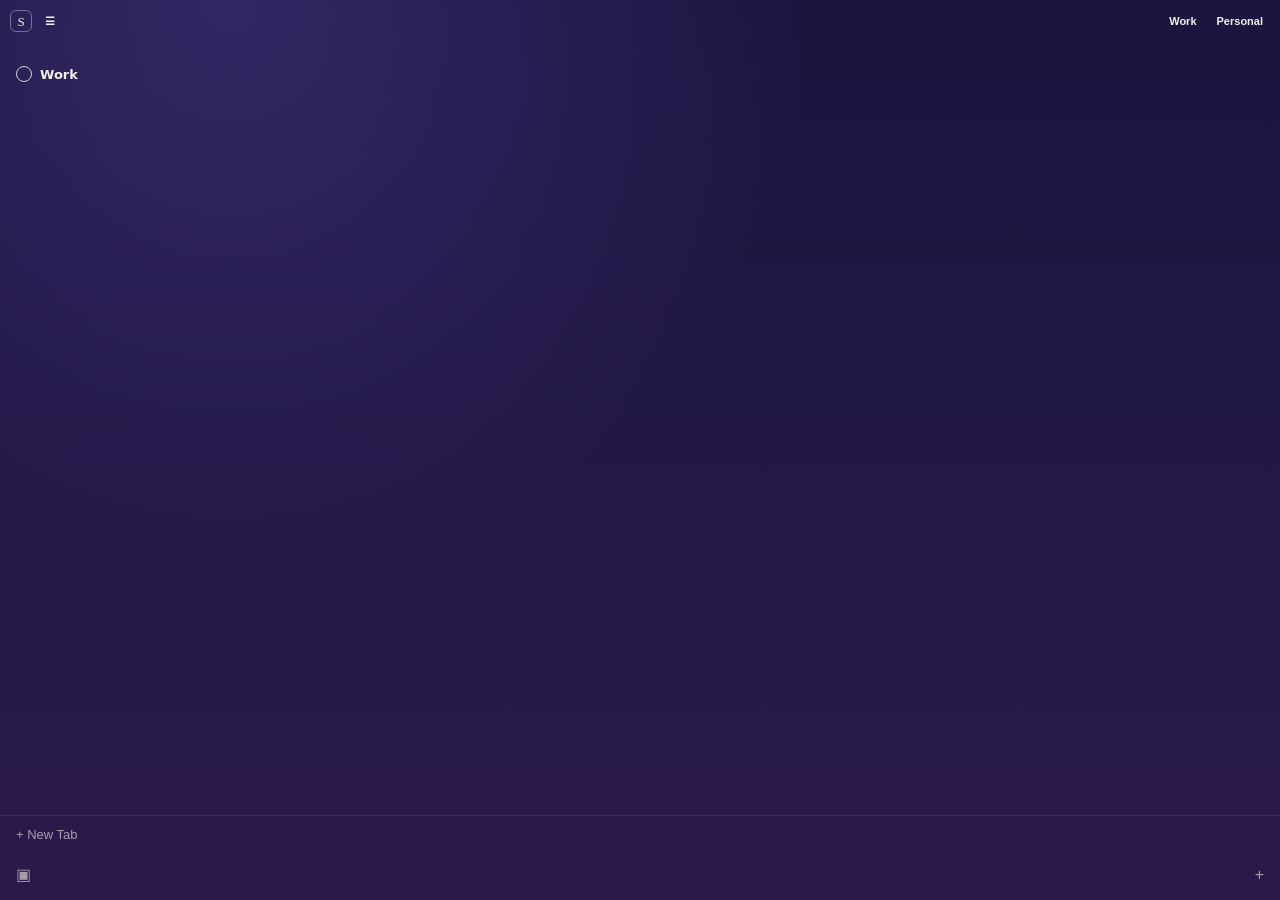
==== extension/nav/nav.html @ 74b8818d "Match Arc left Space bar: navy pins, folders, Grok on the right Hide stock horizontal tabs. Style si" ====
<!DOCTYPE html>
<html lang="ru">
  <head>
    <meta charset="utf-8" />
    <title>Spaces</title>
    <link rel="stylesheet" href="nav.css" />
  </head>
  <body>
    <div class="spacebar" id="spacebar">
      <header class="tools">
        <button type="button" id="logo" title="SubStudio">S</button>
        <button type="button" id="collapse" title="Sidebar">☰</button>
        <span class="grow"></span>
        <button type="button" id="space-work" data-space="work">Work</button>
        <button type="button" id="space-personal" data-space="personal">Personal</button>
      </header>

      <section class="pins" id="pins" aria-label="Favorites"></section>

      <section class="list">
        <div class="space-head" id="space-head">
          <span class="globe" aria-hidden="true"></span>
          <span id="space-name">Work</span>
        </div>
        <div id="folders"></div>
        <div id="tabs"></div>
      </section>

      <button class="newtab" id="newtab" type="button">+ New Tab</button>

      <footer class="dock">
        <button type="button" id="library" title="Library">▣</button>
        <span class="grow"></span>
        <button type="button" id="add" title="Add">+</button>
      </footer>
    </div>
    <script type="module" src="nav.js"></script>
  </body>
</html>
---- extension/nav/nav.css ----
:root {
  --from: #1b1540;
  --to: #2a1a4a;
  --ink: #f4efe6;
  --muted: rgba(244, 239, 230, 0.62);
  --tile: rgba(8, 6, 20, 0.45);
  --folder: #4f7cff;
  font-family: Inter, "Segoe UI", system-ui, sans-serif;
}

html, body {
  margin: 0;
  height: 100%;
  background: transparent;
  color: var(--ink);
}

.spacebar {
  height: 100%;
  display: flex;
  flex-direction: column;
  background:
    radial-gradient(circle at 18% 0%, rgba(90, 70, 160, 0.38), transparent 42%),
    linear-gradient(180deg, var(--from) 0%, var(--to) 100%);
}

.tools {
  display: flex;
  align-items: center;
  gap: 6px;
  padding: 10px 10px 6px;
}
.tools button {
  appearance: none;
  border: 0;
  background: transparent;
  color: var(--ink);
  font: 600 11px/1 Inter, sans-serif;
  padding: 4px 7px;
  border-radius: 8px;
  cursor: pointer;
}
.tools button.on,
.tools button:hover { background: rgba(255, 255, 255, 0.08); }
#logo {
  width: 22px;
  height: 22px;
  padding: 0;
  border: 1px solid rgba(255, 255, 255, 0.35);
  border-radius: 6px;
  font-family: "Instrument Serif", Georgia, serif;
  font-weight: 400;
  font-size: 13px;
}
.grow { flex: 1; }

.pins {
  display: grid;
  grid-template-columns: repeat(3, 1fr);
  gap: 8px;
  padding: 8px 12px 14px;
}
.pin {
  aspect-ratio: 1;
  border: 0;
  border-radius: 12px;
  background: var(--tile);
  box-shadow: inset 0 0 0 1px rgba(255, 255, 255, 0.06);
  display: grid;
  place-items: center;
  cursor: pointer;
  padding: 0;
}
.pin img { width: 22px; height: 22px; }
.pin.empty { cursor: default; opacity: 0.55; }

.list { flex: 1; overflow: auto; padding: 0 8px 8px; }
.space-head {
  display: flex;
  align-items: center;
  gap: 8px;
  padding: 6px 8px 10px;
  font-weight: 650;
  font-size: 13px;
}
.globe {
  width: 14px;
  height: 14px;
  border: 1.5px solid var(--ink);
  border-radius: 50%;
  display: inline-block;
  opacity: 0.85;
}

.row {
  display: flex;
  align-items: center;
  gap: 8px;
  width: 100%;
  border: 0;
  background: transparent;
  color: var(--ink);
  font: 500 13px/1.2 Inter, sans-serif;
  padding: 7px 8px;
  border-radius: 10px;
  cursor: pointer;
  text-align: left;
}
.row:hover, .row.active { background: rgba(255, 255, 255, 0.08); }
.row img { width: 16px; height: 16px; border-radius: 4px; }
.folder-ico {
  width: 16px;
  height: 13px;
  border-radius: 3px 3px 2px 2px;
  background: var(--folder);
  box-shadow: 0 -2px 0 0 color-mix(in srgb, var(--folder) 70%, white);
}
.muted { color: var(--muted); }

.newtab {
  appearance: none;
  border: 0;
  border-top: 1px solid rgba(255, 255, 255, 0.08);
  background: transparent;
  color: var(--muted);
  font: 500 13px/1 Inter, sans-serif;
  padding: 12px 16px;
  text-align: left;
  cursor: pointer;
}
.newtab:hover { color: var(--ink); }

.dock {
  display: flex;
  align-items: center;
  padding: 8px 10px 12px;
}
.dock button {
  appearance: none;
  border: 0;
  background: transparent;
  color: var(--muted);
  font-size: 16px;
  cursor: pointer;
  padding: 4px 6px;
}
.dock button:hover { color: var(--ink); }
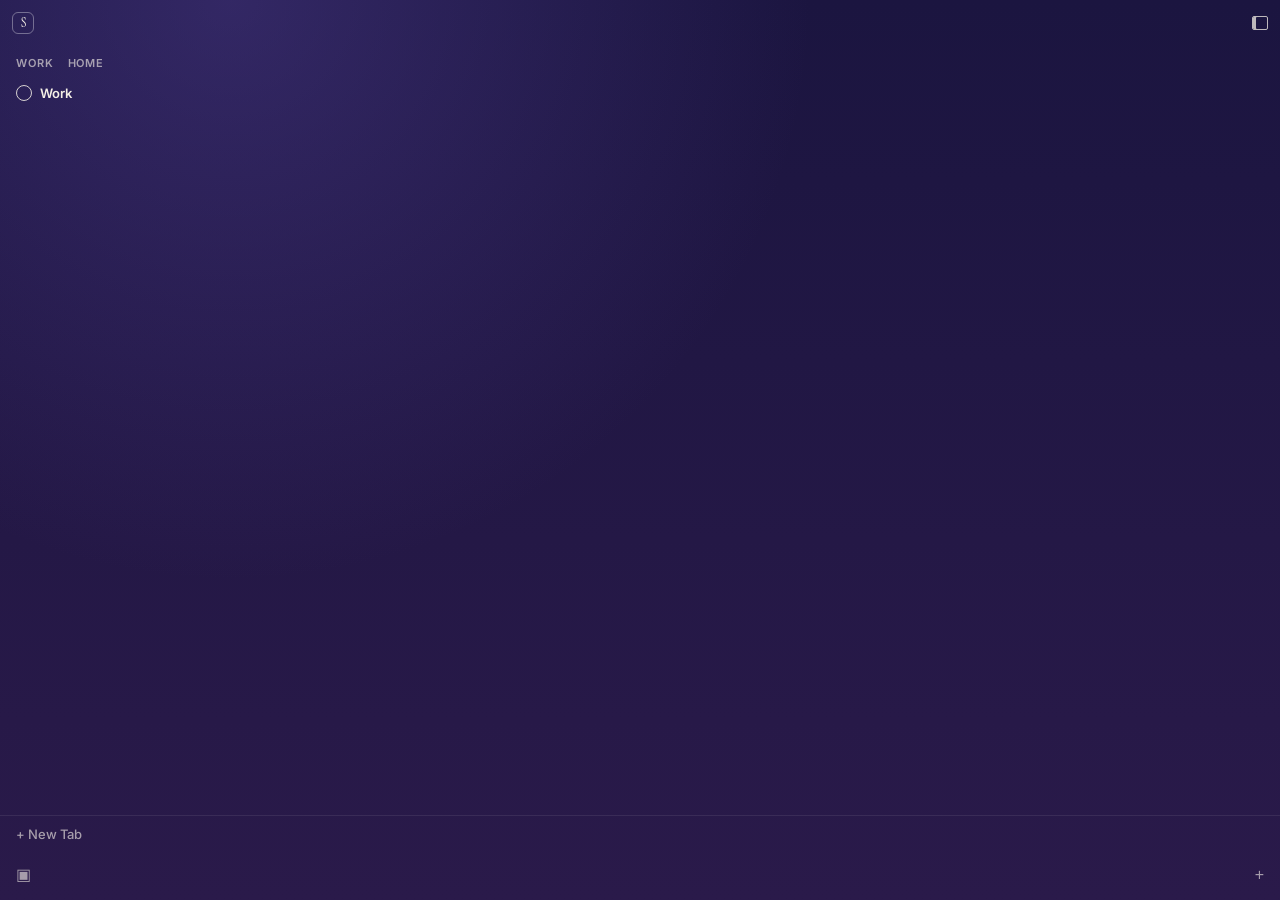
==== commit a1b26d0c: "Give the companion the Arc sidebar on stock Firefox Hide native horizontal and vertical tab strips. " ====
--- a/extension/nav/nav.html
+++ b/extension/nav/nav.html
@@ -9,13 +9,18 @@
     <div class="spacebar" id="spacebar">
       <header class="tools">
         <button type="button" id="logo" title="SubStudio">S</button>
-        <button type="button" id="collapse" title="Sidebar">☰</button>
         <span class="grow"></span>
-        <button type="button" id="space-work" data-space="work">Work</button>
-        <button type="button" id="space-personal" data-space="personal">Personal</button>
+        <button type="button" id="collapse" title="Sidebar" aria-label="Collapse sidebar">
+          <span class="win" aria-hidden="true"></span>
+        </button>
       </header>
 
-      <section class="pins" id="pins" aria-label="Favorites"></section>
+      <section class="pins" id="pins" aria-label="Pinned favorites"></section>
+
+      <nav class="spaces" aria-label="Spaces">
+        <button type="button" id="space-work" data-space="work">WORK</button>
+        <button type="button" id="space-home" data-space="home">HOME</button>
+      </nav>
 
       <section class="list">
         <div class="space-head" id="space-head">
@@ -29,11 +34,21 @@
       <button class="newtab" id="newtab" type="button">+ New Tab</button>
 
       <footer class="dock">
-        <button type="button" id="library" title="Library">▣</button>
+        <button type="button" id="library" title="Library" aria-label="Library">▣</button>
         <span class="grow"></span>
-        <button type="button" id="add" title="Add">+</button>
+        <button type="button" id="add" title="Pin or new folder" aria-label="Add">+</button>
       </footer>
     </div>
+
+    <menu id="menu" hidden>
+      <button type="button" data-act="pin">Pin</button>
+      <button type="button" data-act="unpin">Unpin</button>
+      <button type="button" data-act="work">Move to Work</button>
+      <button type="button" data-act="home">Move to Home</button>
+      <button type="button" data-act="folder">Add to folder…</button>
+      <button type="button" data-act="close">Close</button>
+    </menu>
+
     <script type="module" src="nav.js"></script>
   </body>
 </html>
--- a/extension/nav/nav.css
+++ b/extension/nav/nav.css
@@ -1,14 +1,40 @@
+@font-face {
+  font-family: "Instrument Serif";
+  font-style: normal;
+  font-weight: 400;
+  src: url("../fonts/InstrumentSerif-Regular.ttf") format("truetype");
+}
+@font-face {
+  font-family: "Inter";
+  font-style: normal;
+  font-weight: 400;
+  src: url("../fonts/Inter-Regular.woff2") format("woff2");
+}
+@font-face {
+  font-family: "Inter";
+  font-style: normal;
+  font-weight: 500;
+  src: url("../fonts/Inter-Medium.woff2") format("woff2");
+}
+@font-face {
+  font-family: "Inter";
+  font-style: normal;
+  font-weight: 600;
+  src: url("../fonts/Inter-SemiBold.woff2") format("woff2");
+}
+
 :root {
   --from: #1b1540;
   --to: #2a1a4a;
   --ink: #f4efe6;
   --muted: rgba(244, 239, 230, 0.62);
-  --tile: rgba(8, 6, 20, 0.45);
+  --tile: rgba(8, 6, 20, 0.48);
   --folder: #4f7cff;
   font-family: Inter, "Segoe UI", system-ui, sans-serif;
 }
 
-html, body {
+html,
+body {
   margin: 0;
   height: 100%;
   background: transparent;
@@ -28,53 +54,109 @@
   display: flex;
   align-items: center;
   gap: 6px;
-  padding: 10px 10px 6px;
-}
+  padding: 12px 12px 4px;
+}
+
 .tools button {
   appearance: none;
   border: 0;
   background: transparent;
   color: var(--ink);
-  font: 600 11px/1 Inter, sans-serif;
-  padding: 4px 7px;
-  border-radius: 8px;
-  cursor: pointer;
-}
-.tools button.on,
-.tools button:hover { background: rgba(255, 255, 255, 0.08); }
+  cursor: pointer;
+  padding: 0;
+}
+
 #logo {
   width: 22px;
   height: 22px;
-  padding: 0;
   border: 1px solid rgba(255, 255, 255, 0.35);
   border-radius: 6px;
   font-family: "Instrument Serif", Georgia, serif;
-  font-weight: 400;
   font-size: 13px;
-}
-.grow { flex: 1; }
+  line-height: 20px;
+}
+
+.win {
+  display: block;
+  width: 14px;
+  height: 12px;
+  border: 1.4px solid var(--ink);
+  border-radius: 2px;
+  opacity: 0.75;
+  box-shadow: inset 3px 0 0 0 var(--ink);
+}
+
+.grow {
+  flex: 1;
+}
 
 .pins {
   display: grid;
   grid-template-columns: repeat(3, 1fr);
   gap: 8px;
-  padding: 8px 12px 14px;
-}
+  padding: 10px 12px 8px;
+}
+
 .pin {
   aspect-ratio: 1;
   border: 0;
-  border-radius: 12px;
+  border-radius: 14px;
   background: var(--tile);
-  box-shadow: inset 0 0 0 1px rgba(255, 255, 255, 0.06);
+  box-shadow:
+    inset 0 1px 4px rgba(0, 0, 0, 0.45),
+    inset 0 0 0 1px rgba(255, 255, 255, 0.06);
   display: grid;
   place-items: center;
   cursor: pointer;
   padding: 0;
-}
-.pin img { width: 22px; height: 22px; }
-.pin.empty { cursor: default; opacity: 0.55; }
-
-.list { flex: 1; overflow: auto; padding: 0 8px 8px; }
+  color: var(--ink);
+  font: 650 12px/1 Inter, sans-serif;
+}
+
+.pin img {
+  width: 22px;
+  height: 22px;
+  border-radius: 5px;
+}
+
+.pin.empty {
+  opacity: 0.55;
+}
+
+.pin.active {
+  box-shadow:
+    inset 0 1px 4px rgba(0, 0, 0, 0.45),
+    inset 0 0 0 1px rgba(255, 255, 255, 0.18);
+}
+
+.spaces {
+  display: flex;
+  gap: 14px;
+  padding: 2px 16px 10px;
+}
+
+.spaces button {
+  appearance: none;
+  border: 0;
+  background: transparent;
+  color: var(--muted);
+  font: 650 11px/1 Inter, sans-serif;
+  letter-spacing: 0.08em;
+  cursor: pointer;
+  padding: 0;
+}
+
+.spaces button.on,
+.spaces button:hover {
+  color: var(--ink);
+}
+
+.list {
+  flex: 1;
+  overflow: auto;
+  padding: 0 8px 8px;
+}
+
 .space-head {
   display: flex;
   align-items: center;
@@ -83,6 +165,7 @@
   font-weight: 650;
   font-size: 13px;
 }
+
 .globe {
   width: 14px;
   height: 14px;
@@ -106,16 +189,50 @@
   cursor: pointer;
   text-align: left;
 }
-.row:hover, .row.active { background: rgba(255, 255, 255, 0.08); }
-.row img { width: 16px; height: 16px; border-radius: 4px; }
+
+.row:hover,
+.row.active {
+  background: rgba(255, 255, 255, 0.08);
+}
+
+.row img {
+  width: 16px;
+  height: 16px;
+  border-radius: 4px;
+}
+
+.row .close {
+  margin-left: auto;
+  opacity: 0;
+  border: 0;
+  background: transparent;
+  color: var(--muted);
+  cursor: pointer;
+  font-size: 14px;
+  padding: 0 2px;
+}
+
+.row:hover .close,
+.row.active .close {
+  opacity: 1;
+}
+
 .folder-ico {
   width: 16px;
   height: 13px;
   border-radius: 3px 3px 2px 2px;
   background: var(--folder);
   box-shadow: 0 -2px 0 0 color-mix(in srgb, var(--folder) 70%, white);
-}
-.muted { color: var(--muted); }
+  flex: 0 0 auto;
+}
+
+.muted {
+  color: var(--muted);
+}
+
+.nested {
+  padding-left: 18px;
+}
 
 .newtab {
   appearance: none;
@@ -128,13 +245,17 @@
   text-align: left;
   cursor: pointer;
 }
-.newtab:hover { color: var(--ink); }
+
+.newtab:hover {
+  color: var(--ink);
+}
 
 .dock {
   display: flex;
   align-items: center;
   padding: 8px 10px 12px;
 }
+
 .dock button {
   appearance: none;
   border: 0;
@@ -144,4 +265,38 @@
   cursor: pointer;
   padding: 4px 6px;
 }
-.dock button:hover { color: var(--ink); }
+
+.dock button:hover {
+  color: var(--ink);
+}
+
+#menu {
+  position: fixed;
+  z-index: 20;
+  min-width: 160px;
+  padding: 6px;
+  border-radius: 10px;
+  background: #161225;
+  box-shadow: 0 10px 30px rgba(0, 0, 0, 0.35);
+  display: grid;
+}
+
+#menu[hidden] {
+  display: none;
+}
+
+#menu button {
+  appearance: none;
+  border: 0;
+  background: transparent;
+  color: var(--ink);
+  text-align: left;
+  padding: 6px 8px;
+  border-radius: 8px;
+  cursor: pointer;
+  font: 500 12px/1.2 Inter, sans-serif;
+}
+
+#menu button:hover {
+  background: rgba(255, 255, 255, 0.08);
+}
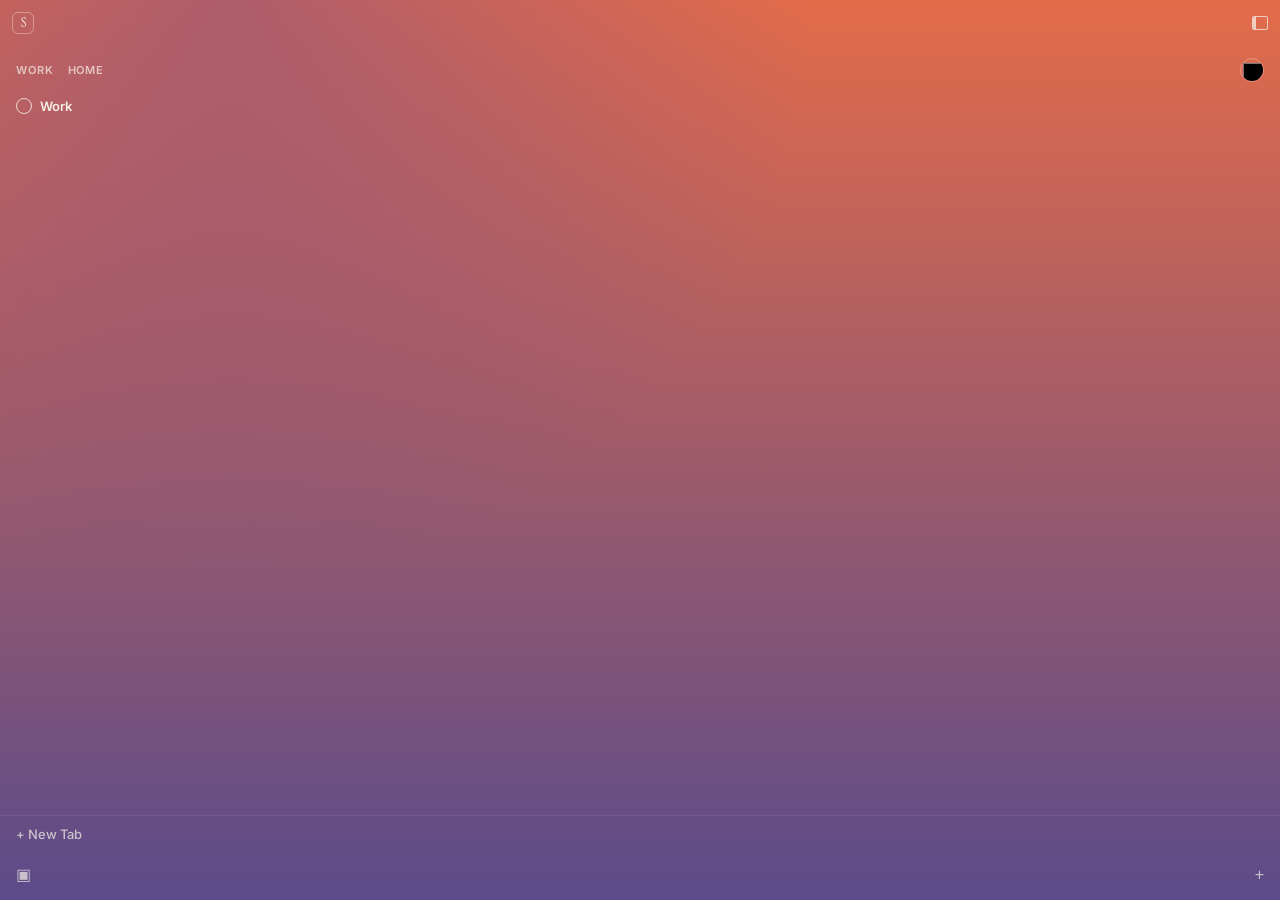
==== commit 36835f38: "Use SubStudio cream/coral/plum and a branded app icon Drop Arc navy. Spaces get a color picker; Work" ====
--- a/extension/nav/nav.html
+++ b/extension/nav/nav.html
@@ -20,6 +20,10 @@
       <nav class="spaces" aria-label="Spaces">
         <button type="button" id="space-work" data-space="work">WORK</button>
         <button type="button" id="space-home" data-space="home">HOME</button>
+        <span class="grow"></span>
+        <label class="swatch" title="Space color">
+          <input id="space-color" type="color" aria-label="Space color" />
+        </label>
       </nav>
 
       <section class="list">
--- a/extension/nav/nav.css
+++ b/extension/nav/nav.css
@@ -24,12 +24,12 @@
 }
 
 :root {
-  --from: #1b1540;
-  --to: #2a1a4a;
-  --ink: #f4efe6;
-  --muted: rgba(244, 239, 230, 0.62);
-  --tile: rgba(8, 6, 20, 0.48);
-  --folder: #4f7cff;
+  --from: #E36B4A;
+  --to: #5B4B8A;
+  --ink: #F4EFE6;
+  --muted: rgba(244, 239, 230, 0.72);
+  --tile: rgba(23, 20, 15, 0.28);
+  --folder: #5B4B8A;
   font-family: Inter, "Segoe UI", system-ui, sans-serif;
 }
 
@@ -149,6 +149,44 @@
 .spaces button.on,
 .spaces button:hover {
   color: var(--ink);
+}
+
+.swatch {
+  width: 22px;
+  height: 22px;
+  border-radius: 999px;
+  overflow: hidden;
+  border: 1px solid rgba(255, 255, 255, 0.28);
+  display: grid;
+  place-items: center;
+}
+
+.spacebar.light .swatch {
+  border-color: rgba(23, 20, 15, 0.18);
+}
+
+.swatch input {
+  width: 32px;
+  height: 32px;
+  border: 0;
+  padding: 0;
+  background: transparent;
+  cursor: pointer;
+}
+
+.spacebar.light .pin {
+  box-shadow:
+    inset 0 1px 4px rgba(23, 20, 15, 0.12),
+    inset 0 0 0 1px rgba(23, 20, 15, 0.08);
+}
+
+.spacebar.light .row:hover,
+.spacebar.light .row.active {
+  background: rgba(23, 20, 15, 0.06);
+}
+
+.spacebar.light .newtab {
+  border-top-color: rgba(23, 20, 15, 0.08);
 }
 
 .list {
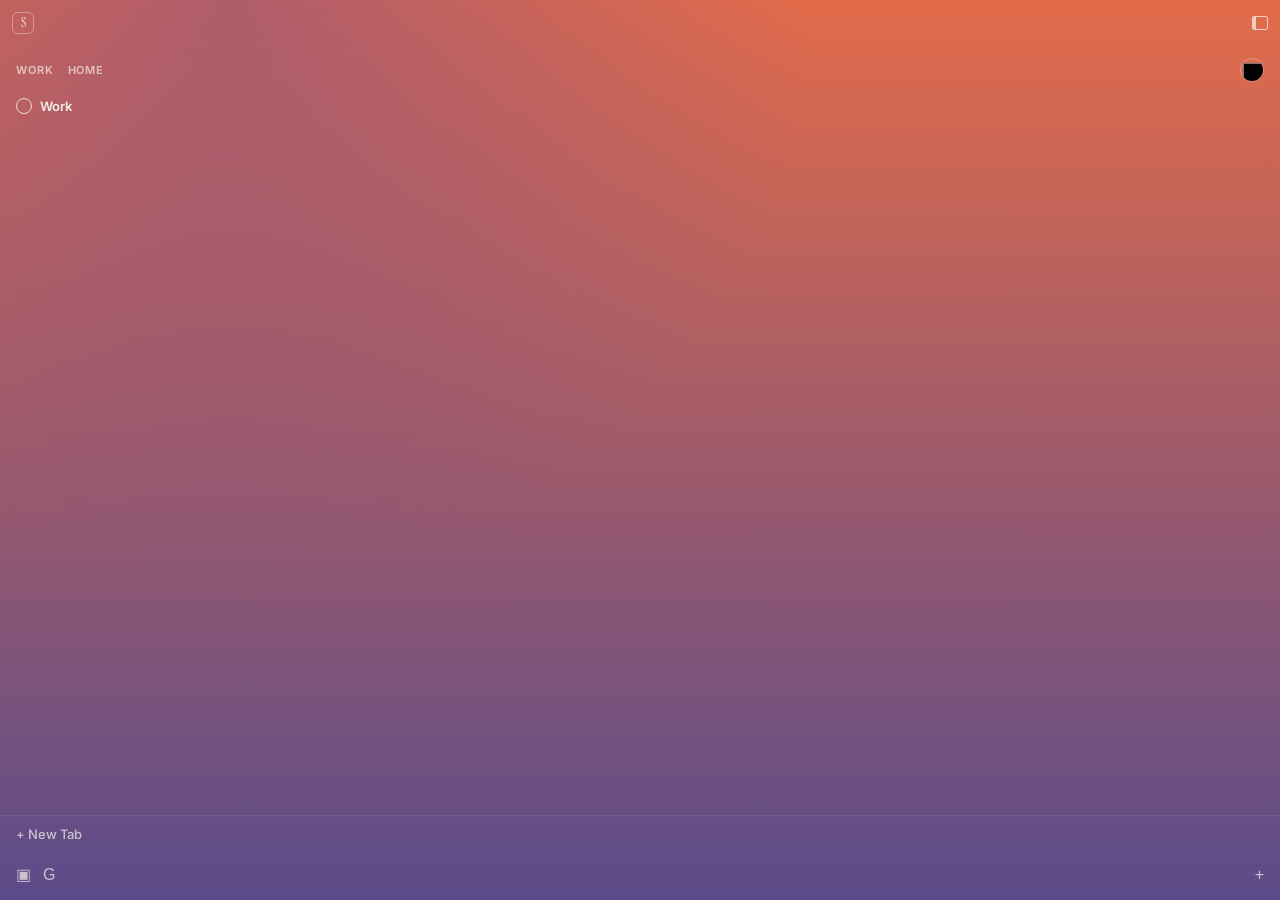
==== commit 99417b90: "Make Grok a collapsible panel, closed by default Toggle from the omnibox, Space bar footer, Ctrl+\, " ====
--- a/extension/nav/nav.html
+++ b/extension/nav/nav.html
@@ -39,6 +39,7 @@
 
       <footer class="dock">
         <button type="button" id="library" title="Library" aria-label="Library">▣</button>
+        <button type="button" id="grok-toggle" title="Grok (Ctrl+\\)" aria-label="Toggle Grok">G</button>
         <span class="grow"></span>
         <button type="button" id="add" title="Pin or new folder" aria-label="Add">+</button>
       </footer>
--- a/extension/nav/nav.css
+++ b/extension/nav/nav.css
@@ -338,3 +338,21 @@
 #menu button:hover {
   background: rgba(255, 255, 255, 0.08);
 }
+
+.spacebar.compact .spaces,
+.spacebar.compact .list,
+.spacebar.compact .newtab,
+.spacebar.compact .swatch,
+.spacebar.compact .space-head span:not(.globe) {
+  display: none;
+}
+
+.spacebar.compact .pins {
+  grid-template-columns: 1fr;
+  padding: 8px 10px;
+}
+
+.spacebar.compact .dock .grow,
+.spacebar.compact #add {
+  display: none;
+}
